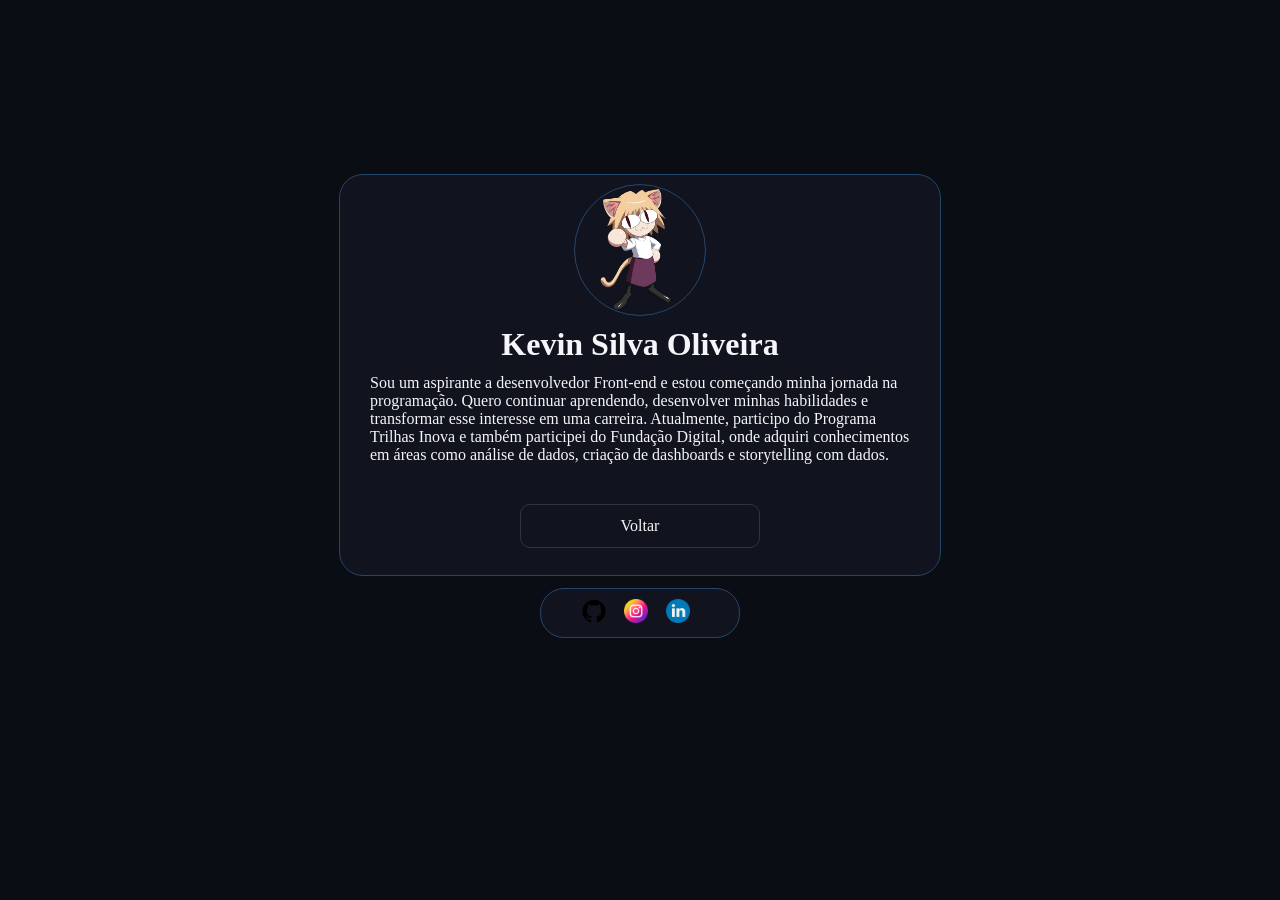
==== sobremim.html @ ba39660c "add Sobre mim" ====
<!DOCTYPE html>
<html lang="en">
<head>
    <meta charset="UTF-8">

    <meta name="viewport" content="width=device-width, initial-scale=1.0">

    <title>Sobre mim</title>

    <link rel="stylesheet" href="Visual.css">

</head>
<body>

    <div class="caixa, div3">

             <img class="perfil2" src="necoarcperf.png" alt="Foto de perfil" class="perfil">


    <h1 class="Título3">Kevin Silva Oliveira</h1>

    <p>Sou um aspirante a desenvolvedor Front-end e estou começando minha jornada na programação. Quero continuar aprendendo, desenvolver minhas habilidades e transformar esse interesse em uma carreira. Atualmente, participo do Programa Trilhas Inova e também participei do Fundação Digital, onde adquiri conhecimentos em áreas como análise de dados, criação de dashboards e storytelling com dados.</p>
        
          <a class="botao2" href="Index.html" > Voltar</a>
</div>

    <div class="div2">

    <a href="https://github.com/kevinsilvaoliveira67"><img class="icone-github" src="github.png" alt="Meu Github"></a>

    <a href="https://www.instagram.com/xsl2nk/" > <image class="instagram" src="instagram.png" alt="Meu Instagram"></a>

    <a href="https://www.linkedin.com/in/kevin-silva-205198445/" > <image class="linkedin" src="linkedin.png" alt="Meu LinkedIn"></a>


</div>

</body>
</html>
---- Visual.css ----
html, body{
    min-height: 100vh;
    background-color: #0B0D14;
}

body{
    margin: 0;
    display: flex;
    align-items: center;
    justify-content: center;
    flex-direction: column;
    transform: translateY(-40px);
}

div{
    width: 440px;
    height: 200px;
    background-color: #11141E;
    border-radius: 24px;
    border: 1px solid #24466B;
    transform: translateY(-20px);
}

.Título{
    color: #F5F6FA;
}

.Título2{
    color:#A1A8B8;
    transform: translateY(-20px);
}

.Título3{
    color:#F5F6FA;
    transform: translateY(-30px);
}

.botao {
    display: inline-block;
    background-color: #11141E;
    color: #F5F6FA;
    text-decoration: none;
    padding: 12px;
    border-radius: 10px;
    border: 1px solid #303442;
    width: 95%;
    box-sizing: border-box;
    text-align: left;
}
.botao2 {
    display: inline-block;
    background-color: #11141E;
    color: #F5F6FA;
    text-decoration: none;
    padding: 12px;
    border-radius: 10px;
    border: 1px solid #303442;
    width: 40%;
    box-sizing: border-box;
    text-align: center;
}

.caixa{
    display: flex;
    flex-direction: column;
    align-items: center;
    justify-content: center;
    gap: 15px;
}

.perfil {
    width: 130px;
    height: 130px;
    border-radius: 50%;
    border: 1px solid #24466B;
}
.perfil2 {
width: 130px;
    height: 130px;
    border-radius: 50%;
    border: 1px solid #24466B;
    transform: translateY(-18px);
}
.botao:hover, .botao2:hover {
    background-color: #1A1C26;
    border: 1px solid #24466B;
    transform:translateY(-2px);
    transition:transform 0.3s;
}
.div2 {
    display: flex;
    align-items: center;
    justify-content: center;
    gap: 10px;
    width: 200px;
    height: 50px;
    background-color: #11141E;
    border-radius: 24px;
    border: 1px solid #24466B;
    transform: translateY(2px);
    box-sizing: border-box;
    text-align: left;
}

.icone-github,
.instagram,
.linkedin {
    display: inline-block;
    width: 24px;
    height: 24px;
    margin-right: 8px;   
}

.icone-github:hover,
.instagram:hover,
.linkedin:hover {
    transform: translateY(-2px);
    transition: transform 0.3s;
}

p {
    color: #F5F6FA;
    margin: 0;
    transform: translateY(-40px);
    width: 90%;
}

.div3 {
    display: flex;
    flex-direction: column;
    align-items: center;
    justify-content: center;
    width: 600px;
    height: 400px;
    background-color: #11141E;
    border-radius: 24px;
    border: 1px solid #24466B;
    transform: translateY(-10px);}
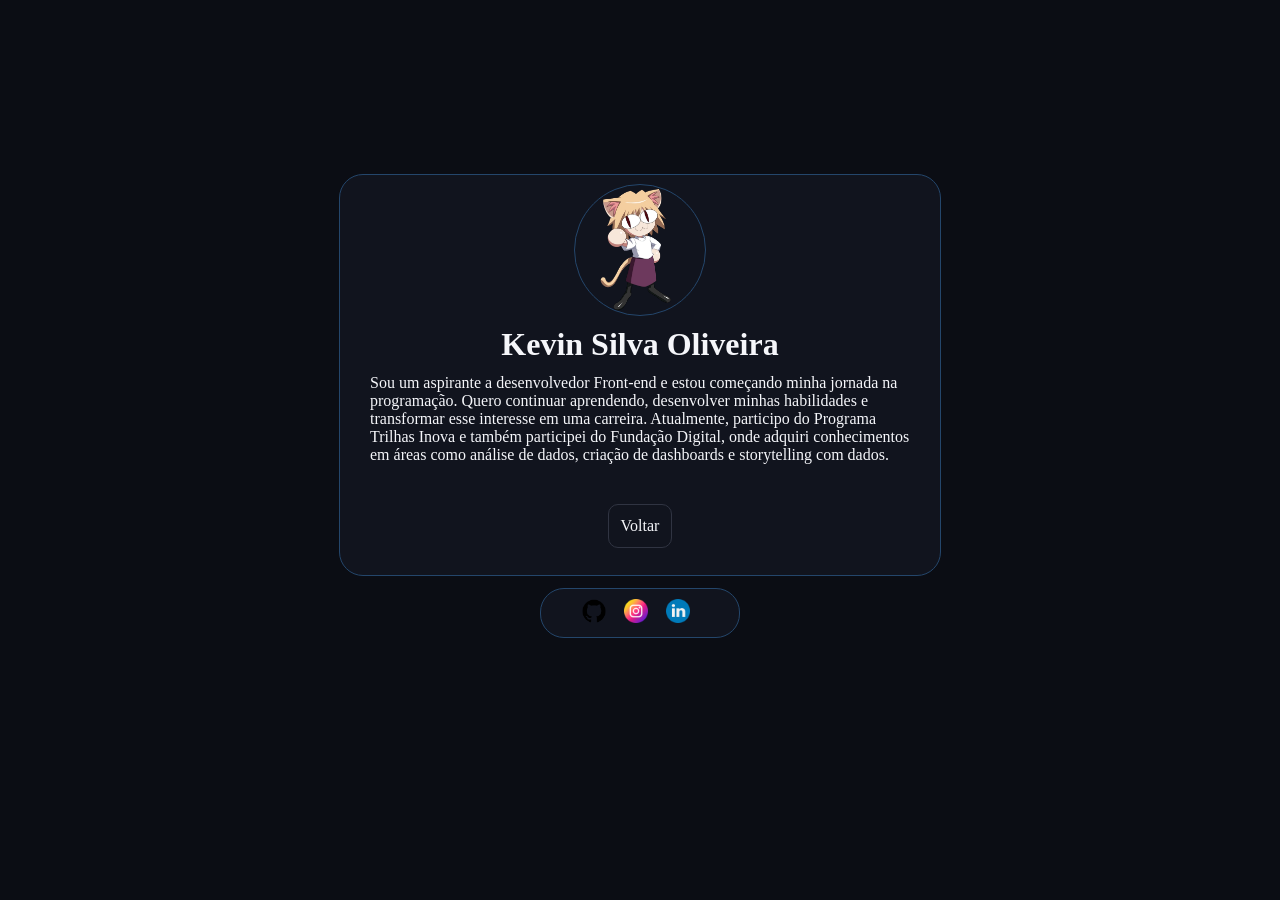
==== commit 2efb7b04: "projeto pronto" ====
--- a/sobremim.html
+++ b/sobremim.html
@@ -9,6 +9,7 @@
 
     <link rel="stylesheet" href="Visual.css">
 
+    <link rel="icon" href="necoarc.png">
 </head>
 <body>
 
@@ -19,7 +20,7 @@
 
     <h1 class="Título3">Kevin Silva Oliveira</h1>
 
-    <p>Sou um aspirante a desenvolvedor Front-end e estou começando minha jornada na programação. Quero continuar aprendendo, desenvolver minhas habilidades e transformar esse interesse em uma carreira. Atualmente, participo do Programa Trilhas Inova e também participei do Fundação Digital, onde adquiri conhecimentos em áreas como análise de dados, criação de dashboards e storytelling com dados.</p>
+    <p class="p1">Sou um aspirante a desenvolvedor Front-end e estou começando minha jornada na programação. Quero continuar aprendendo, desenvolver minhas habilidades e transformar esse interesse em uma carreira. Atualmente, participo do Programa Trilhas Inova e também participei do Fundação Digital, onde adquiri conhecimentos em áreas como análise de dados, criação de dashboards e storytelling com dados.</p>
         
           <a class="botao2" href="Index.html" > Voltar</a>
 </div>
--- a/Visual.css
+++ b/Visual.css
@@ -48,16 +48,29 @@
     text-align: left;
 }
 .botao2 {
-    display: inline-block;
+     display: inline-block;
     background-color: #11141E;
     color: #F5F6FA;
     text-decoration: none;
     padding: 12px;
     border-radius: 10px;
     border: 1px solid #303442;
-    width: 40%;
+    width: auto;
     box-sizing: border-box;
     text-align: center;
+}
+.botao-voltar {
+     display: flex;
+    justify-content: center;
+    align-items: center;
+    width: min(800px, calc(100% - 32px));
+    height: auto;
+    margin: 0 auto 20px;
+    background: none;
+    border: none;
+    border-radius: 0;
+    box-shadow: none;
+    transform: none;
 }
 
 .caixa{
@@ -118,11 +131,17 @@
     transition: transform 0.3s;
 }
 
-p {
+.p1 {
     color: #F5F6FA;
     margin: 0;
     transform: translateY(-40px);
     width: 90%;
+}
+.p2 {
+     color: #A1A8B8;
+    margin-top: 12px;
+    font-size: 12px;
+    text-align: center;
 }
 
 .div3 {
@@ -135,4 +154,39 @@
     background-color: #11141E;
     border-radius: 24px;
     border: 1px solid #24466B;
-    transform: translateY(-10px);}+    transform: translateY(-10px);}
+
+    .projeto {
+        display: block;
+        width: 350px;
+    padding: 15px;
+    background-color: #11141E;
+    border: 1px solid #24466B;
+    border-radius: 12px;
+    color: #F5F6FA;
+    text-decoration: none;
+        
+    }
+    .projeto img {
+    width: 100%;
+    height: 180px;
+    object-fit: cover;
+    border-radius: 8px;
+}
+
+.projeto:hover {
+    border-color: #F5F6FA;
+    transform: translateY(-3px);
+}
+    .projetos {
+    display: grid;
+    grid-template-columns: repeat(2, minmax(0, 1fr));
+    gap: 16px;
+    width: min(800px, calc(100% - 32px));
+    height: auto;
+    background: none;
+    border: none;
+    transform: none;
+    box-sizing: border-box;
+
+}
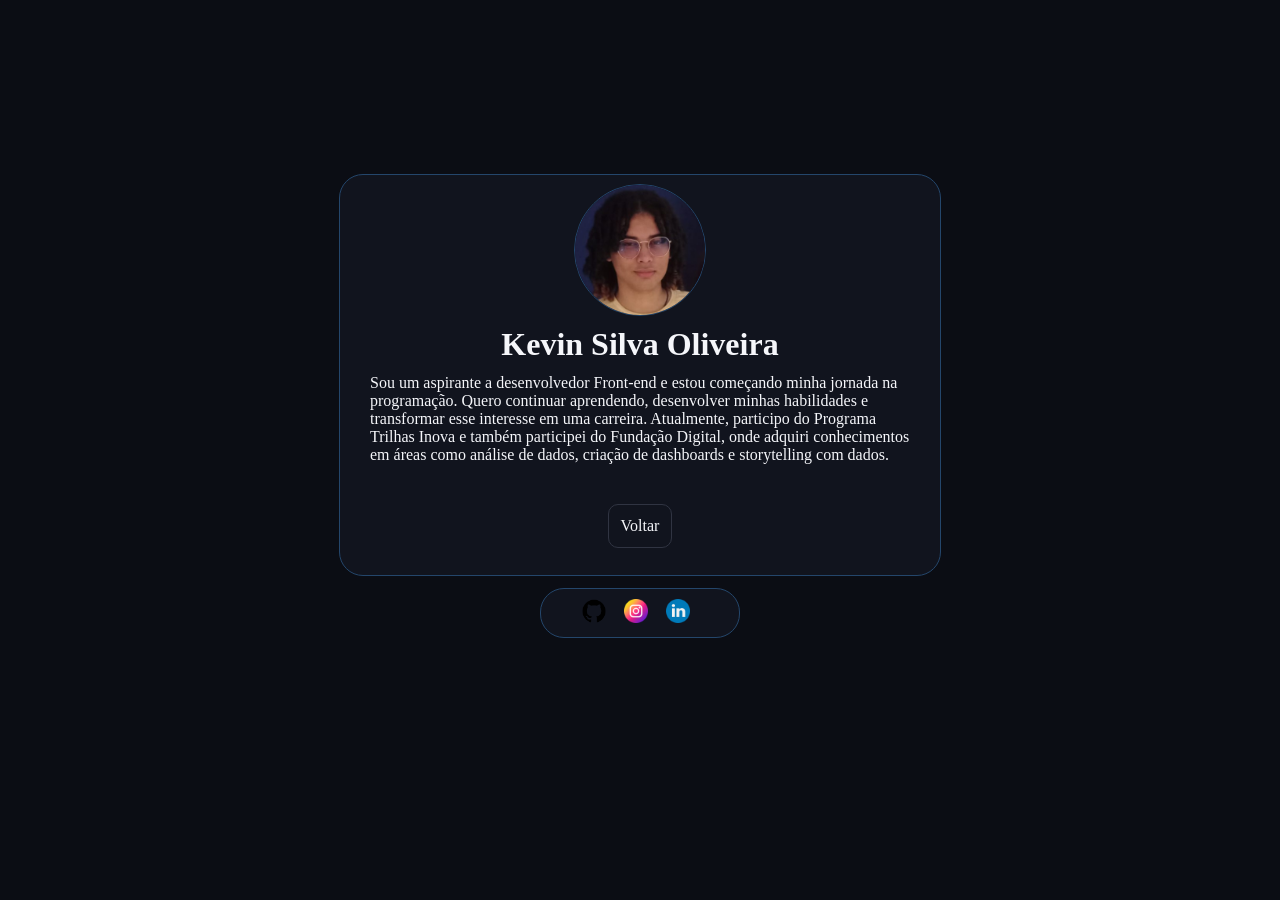
==== commit a217aa9c: "projeto final" ====
--- a/sobremim.html
+++ b/sobremim.html
@@ -15,7 +15,7 @@
 
     <div class="caixa, div3">
 
-             <img class="perfil2" src="necoarcperf.png" alt="Foto de perfil" class="perfil">
+             <img class="perfil2" src="foto.png" alt="Foto de perfil" class="perfil">
 
 
     <h1 class="Título3">Kevin Silva Oliveira</h1>
--- a/Visual.css
+++ b/Visual.css
@@ -84,12 +84,16 @@
 .perfil {
     width: 130px;
     height: 130px;
+    object-fit: cover;
+    object-position: center;
     border-radius: 50%;
     border: 1px solid #24466B;
 }
 .perfil2 {
 width: 130px;
     height: 130px;
+    object-fit: cover;
+    object-position: center;
     border-radius: 50%;
     border: 1px solid #24466B;
     transform: translateY(-18px);
